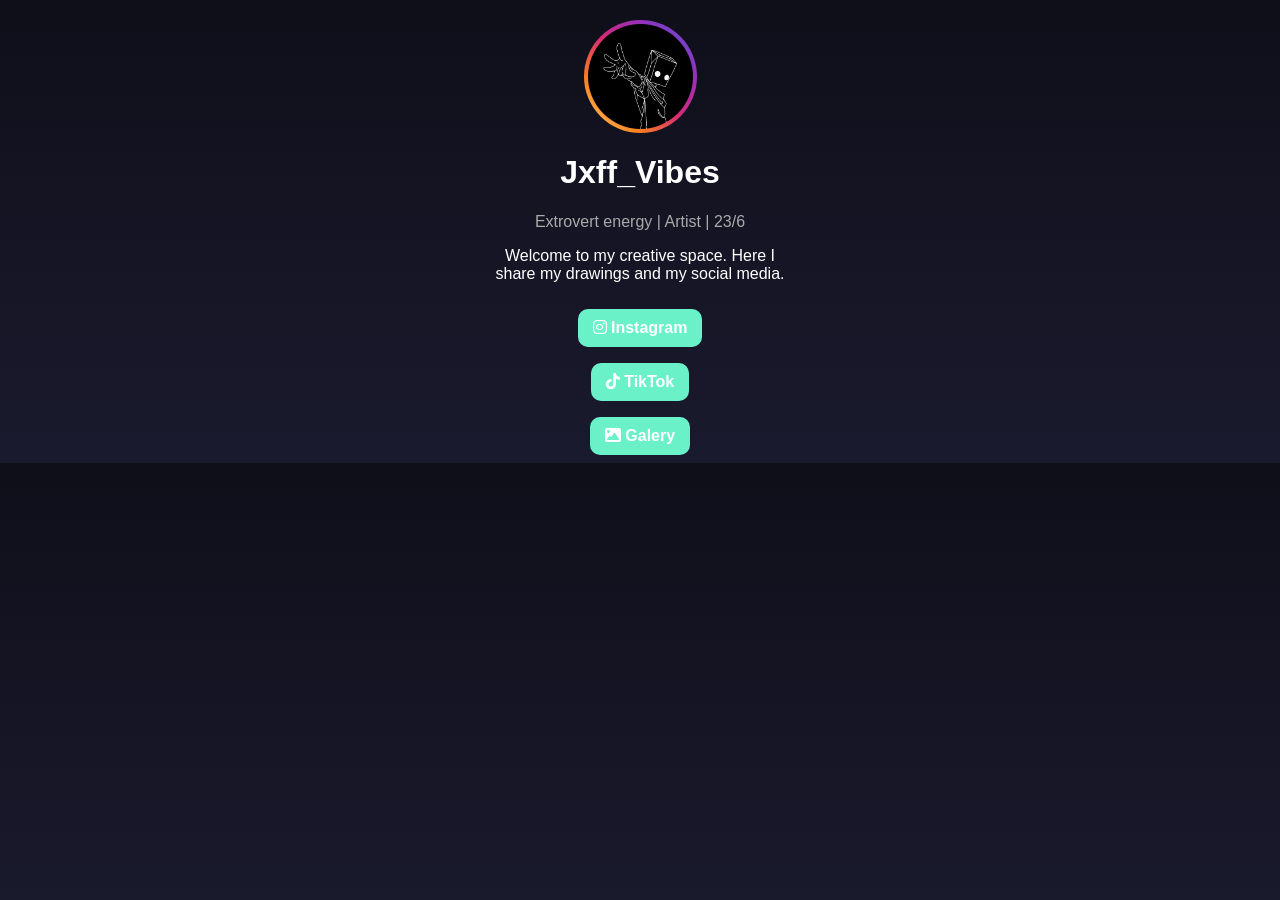
==== index.html @ cc75d619 "Add files via upload" ====
<!DOCTYPE html>
<html lang="es">
<head>
<meta charset="UTF-8">
<meta name="viewport" content="width=device-width, initial-scale=1.0">
<title>Landing page</title>
<link rel="stylesheet" href="styles.css">
<link rel="stylesheet"
href="https://cdnjs.cloudflare.com/ajax/libs/font-awesome/6.5.0/css/all.min.css">
</head>

<body>

<div class="perfil-contenedor">
  <img src="dibujo3.png" class="perfil">
</div>

<h1 class="titulo">Jxff_Vibes</h1>
<p class="subtitulo">Extrovert energy | Artist |
23/6</p>

<p class="descripcion">
Welcome to my creative space. Here I share my drawings and my social media.
</p><br>

<div class="botones">
  <a href="https://www.instagram.com/jeff.__.art" target="_blank" class="btn">
    <i class="fa-brands fa-instagram"></i> Instagram
  </a><br>

  <a href="https://www.tiktok.com/@jeffry._.art" target="_blank" class="btn">
    <i class="fa-brands fa-tiktok"></i> TikTok
  </a><br>
  
  <a href="galeria.html" class="btn">
    <i class="fa-solid fa-image"></i> Galery
  </a>
</div>

</body>
</html>
---- styles.css ----
body {
  margin: 0;
  font-family: Arial, sans-serif;
  background: linear-gradient(180deg, #0f0f1a, #1a1a2e);
  color: white;
  text-align: center;
}

.container {
  padding: 20px;
}

.titulo {
  font-size: 32px;
  color: #ffffff;
}

.subtitulo {
  color: #aaa;
}

.perfil-contenedor {
  width: 105px;
  height: 105px;
  margin: 20px auto;
  border-radius: 50%;
  padding: 4px;
  background: linear-gradient(45deg, #feda75, #fa7e1e, #d62976, #962fbf, #4f5bd5);
}

.perfil {
  width: 100%;
  height: 100%;
  border-radius: 50%;
  object-fit: cover;
}

.descripcion {
  max-width: 300px;
  margin: auto;
}

.botones button {
  margin: 8px;
  padding: 10px 15px;
  border: none;
  border-radius: 10px;
  background: #6bf1c8;
  color: white;
  font-weight: bold;
}

.galery {
  display: none;
  margin-top: 20px;
}

.galery img {
  width: 120px;
  margin: 8px;
  border-radius: 10px;
}
.visor {
  display: none;
  position: fixed;
  top: 0;
  left: 0;
  width: 100%;
  height: 100%;
  background: rgba(0,0,0,0.9);
  justify-content: center;
  align-items: center;
}

.visor img {
  max-width: 90%;
  max-height: 90%;
  border-radius: 10px;
}
.btn {
  display: inline-block;
  margin: 8px;
  padding: 10px 15px;
  border-radius: 10px;
  background: #6bf1c8;
  color: white;
  text-decoration: none;
  font-weight: bold;
}

.galeria-grid {
  display: grid;
  grid-template-columns: repeat(2, 1fr);
  gap: 12px;
  padding: 20px;
}

.galeria-grid img {
  width: 100%;
  border-radius: 10px;
}
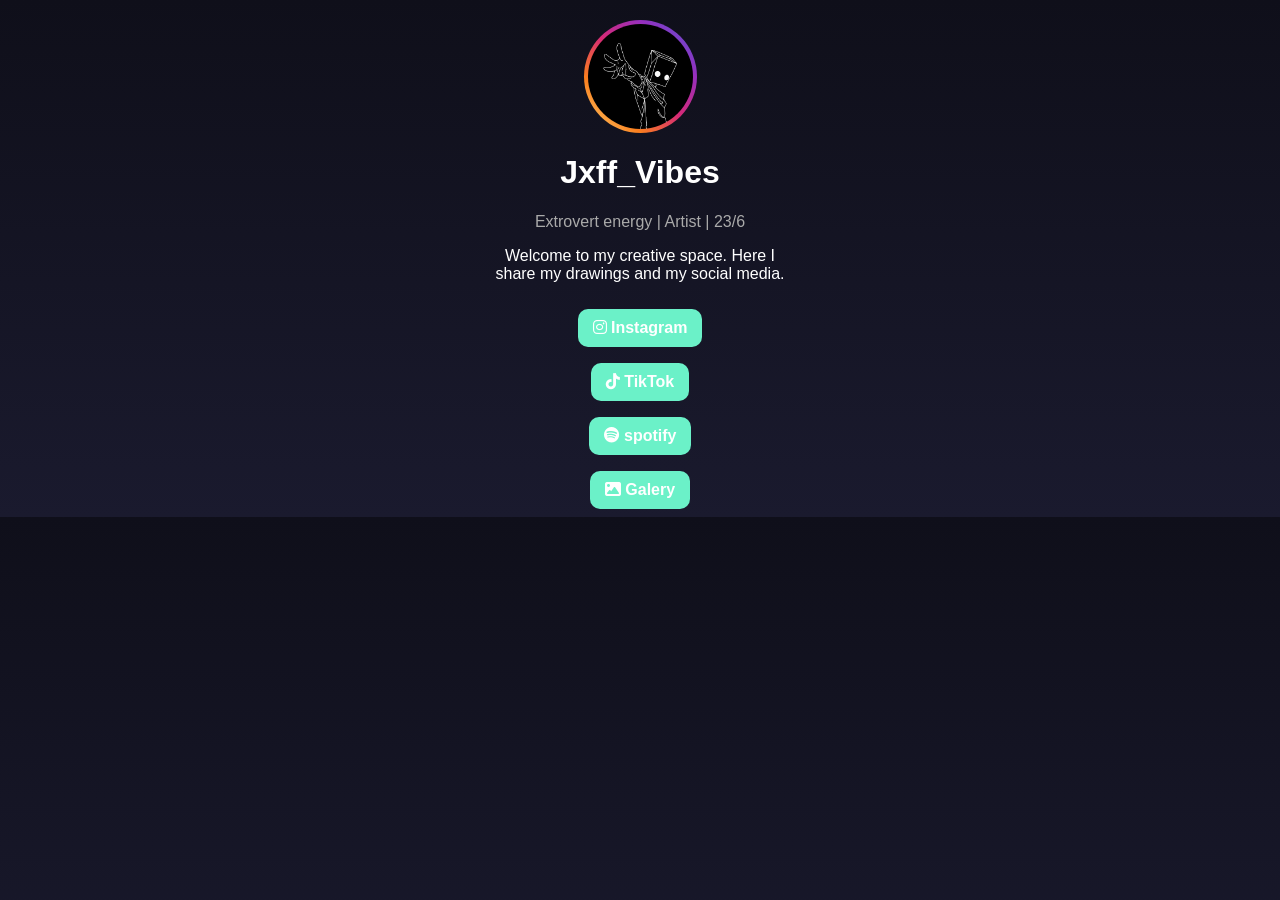
==== commit 8b20ac85: "Add Spotify link to index.html" ====
--- a/index.html
+++ b/index.html
@@ -32,10 +32,15 @@
     <i class="fa-brands fa-tiktok"></i> TikTok
   </a><br>
   
+  
+  <a href="https://open.spotify.com/playlist/5bXJ7UYXjPMlNqwlLYWX4b?si=RDS0UoXHQp24ylfph7FCkQ" target="_blank" class="btn">
+    <i class="fa-brands fa-spotify"></i> spotify
+  </a><br>
+  
   <a href="galeria.html" class="btn">
     <i class="fa-solid fa-image"></i> Galery
   </a>
 </div>
 
 </body>
-</html>+</html>
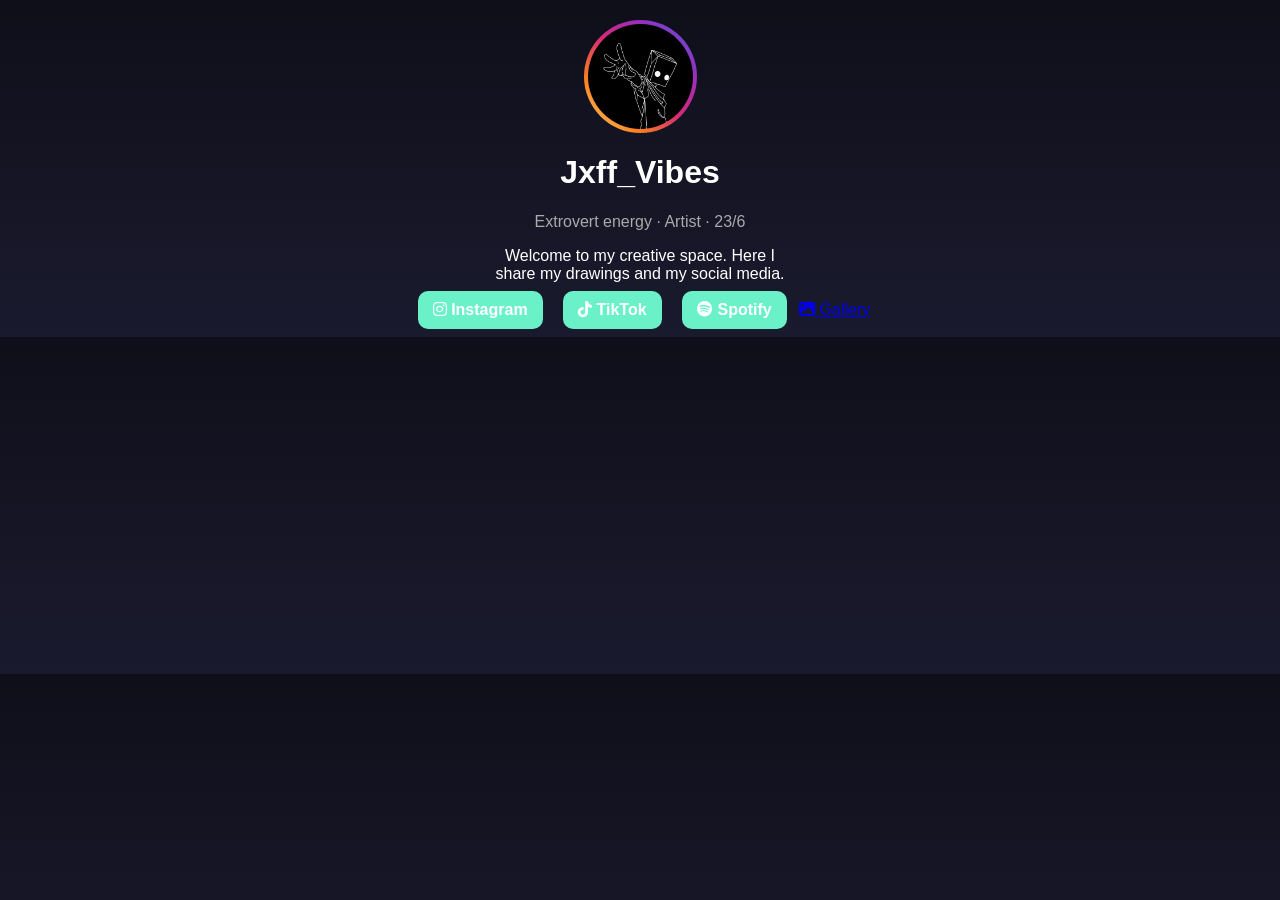
==== commit c1922ded: "Update landing page title and restructure content" ====
--- a/index.html
+++ b/index.html
@@ -3,43 +3,47 @@
 <head>
 <meta charset="UTF-8">
 <meta name="viewport" content="width=device-width, initial-scale=1.0">
-<title>Landing page</title>
+<title>Jxff Vibes</title>
+
 <link rel="stylesheet" href="styles.css">
+
 <link rel="stylesheet"
 href="https://cdnjs.cloudflare.com/ajax/libs/font-awesome/6.5.0/css/all.min.css">
 </head>
 
 <body>
 
-<div class="perfil-contenedor">
-  <img src="dibujo3.png" class="perfil">
-</div>
+<div class="card">
 
-<h1 class="titulo">Jxff_Vibes</h1>
-<p class="subtitulo">Extrovert energy | Artist |
-23/6</p>
+  <div class="perfil-contenedor">
+    <img src="dibujo3.png" class="perfil">
+  </div>
 
-<p class="descripcion">
-Welcome to my creative space. Here I share my drawings and my social media.
-</p><br>
+  <h1 class="titulo">Jxff_Vibes</h1>
+  <p class="subtitulo">Extrovert energy · Artist · 23/6</p>
 
-<div class="botones">
-  <a href="https://www.instagram.com/jeff.__.art" target="_blank" class="btn">
-    <i class="fa-brands fa-instagram"></i> Instagram
-  </a><br>
+  <p class="descripcion">
+    Welcome to my creative space. Here I share my drawings and my social media.
+  </p>
 
-  <a href="https://www.tiktok.com/@jeffry._.art" target="_blank" class="btn">
-    <i class="fa-brands fa-tiktok"></i> TikTok
-  </a><br>
-  
-  
-  <a href="https://open.spotify.com/playlist/5bXJ7UYXjPMlNqwlLYWX4b?si=RDS0UoXHQp24ylfph7FCkQ" target="_blank" class="btn">
-    <i class="fa-brands fa-spotify"></i> spotify
-  </a><br>
-  
-  <a href="galeria.html" class="btn">
-    <i class="fa-solid fa-image"></i> Galery
-  </a>
+  <div class="botones">
+    <a href="https://www.instagram.com/jeff.__.art" target="_blank" class="btn">
+      <i class="fa-brands fa-instagram"></i> Instagram
+    </a>
+
+    <a href="https://www.tiktok.com/@jeffry._.art" target="_blank" class="btn">
+      <i class="fa-brands fa-tiktok"></i> TikTok
+    </a>
+
+    <a href="https://open.spotify.com/playlist/5bXJ7UYXjPMlNqwlLYWX4b" target="_blank" class="btn">
+      <i class="fa-brands fa-spotify"></i> Spotify
+    </a>
+
+    <a href="galeria.html" class="btn-outline">
+      <i class="fa-solid fa-image"></i> Gallery
+    </a>
+  </div>
+
 </div>
 
 </body>
